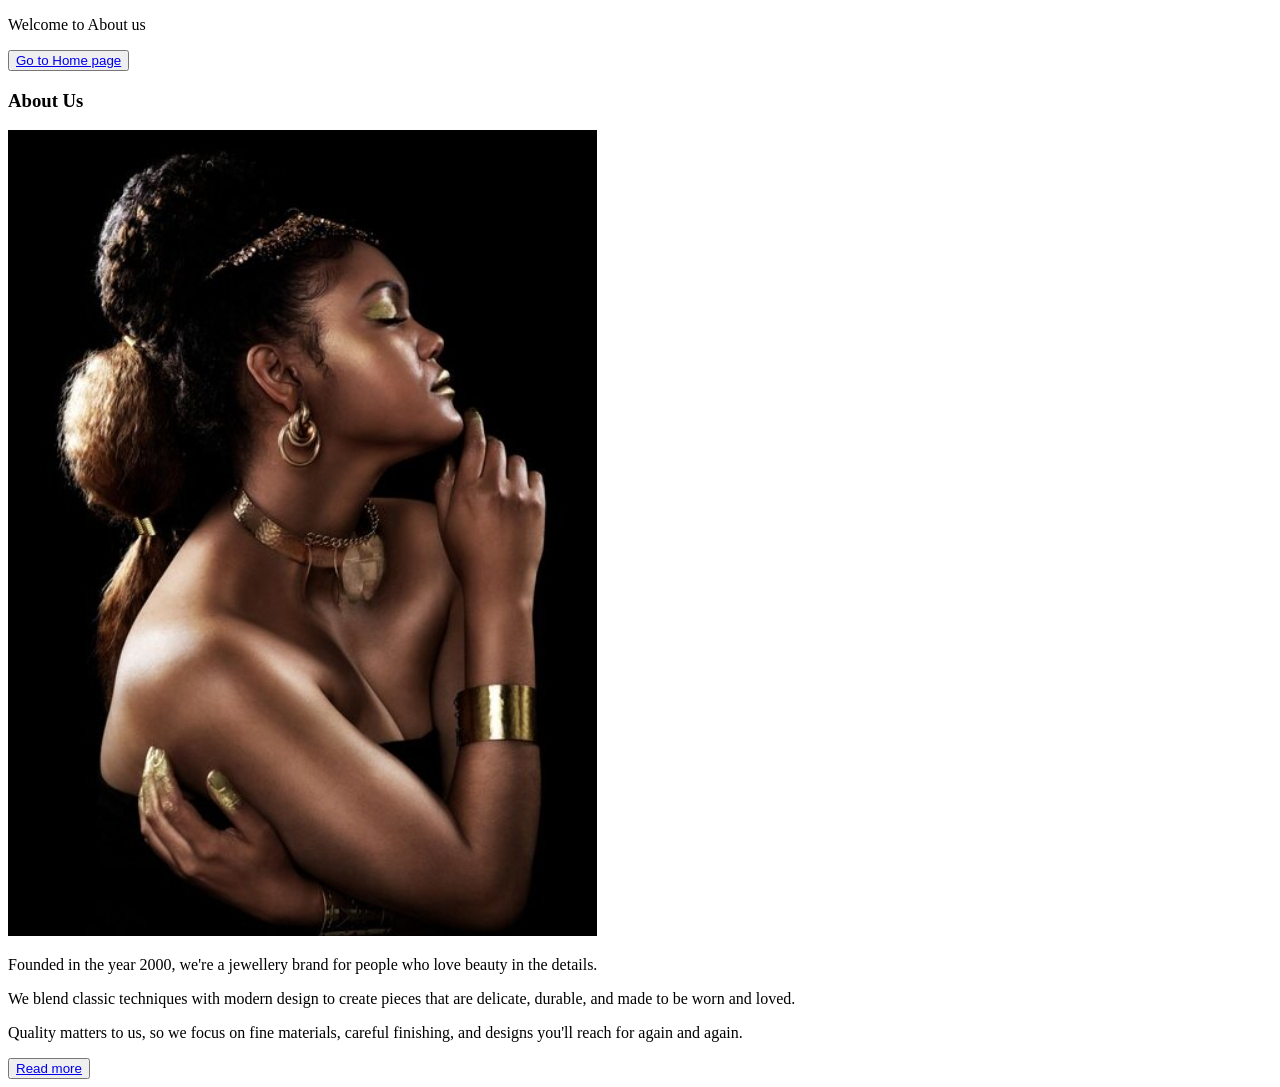
==== aboutus.html @ 871a4c4c "second commit" ====
<!DOCTYPE html>
<html lang="en">
<head>
    <meta charset="UTF-8">
    <meta name="viewport" content="width=device-width, initial-scale=1.0">
    <link rel="stylesheet" href="./styles.css">
    <title>aboutuspage</title>
</head>
<body>
    <p>Welcome to About us</p>
    <button class="read-btn">
      <a class="read-link" href="./index.html">Go to Home page</a>
    </button>

</body>
</html>
</section> <!-- about section -->
 
    <section class="about-us">
        <h3>About <span class="us-class">Us</span></h3>
            <div class="about-content-wrapper">
 
           
                            <div class="left-about-us"><div>
                    <img class="about-image" src="about us img.jpeg" alt="students in class"/>
                </div>
 
 
                             </div>
 
                          <div class="right-about-us">
               
                   <p class="water-para">
 
                    Founded in the year 2000, we're a jewellery brand for people who love beauty in the details. 
                   </p>
                    <p class="middle-para">
                   We blend classic techniques with modern design to create pieces that are delicate, durable, and made to be worn and loved. 
                    </p>
                     <p>
                    Quality matters to us, so we focus on fine materials, careful finishing, and designs you'll reach for again and again.
                   </p>
                   <button class="read-btn">
                      <a class="read-link" href="./aboutus.html">Read more</a>
                   </button>
 
                           </div>
 
             </div>
 
         </section>
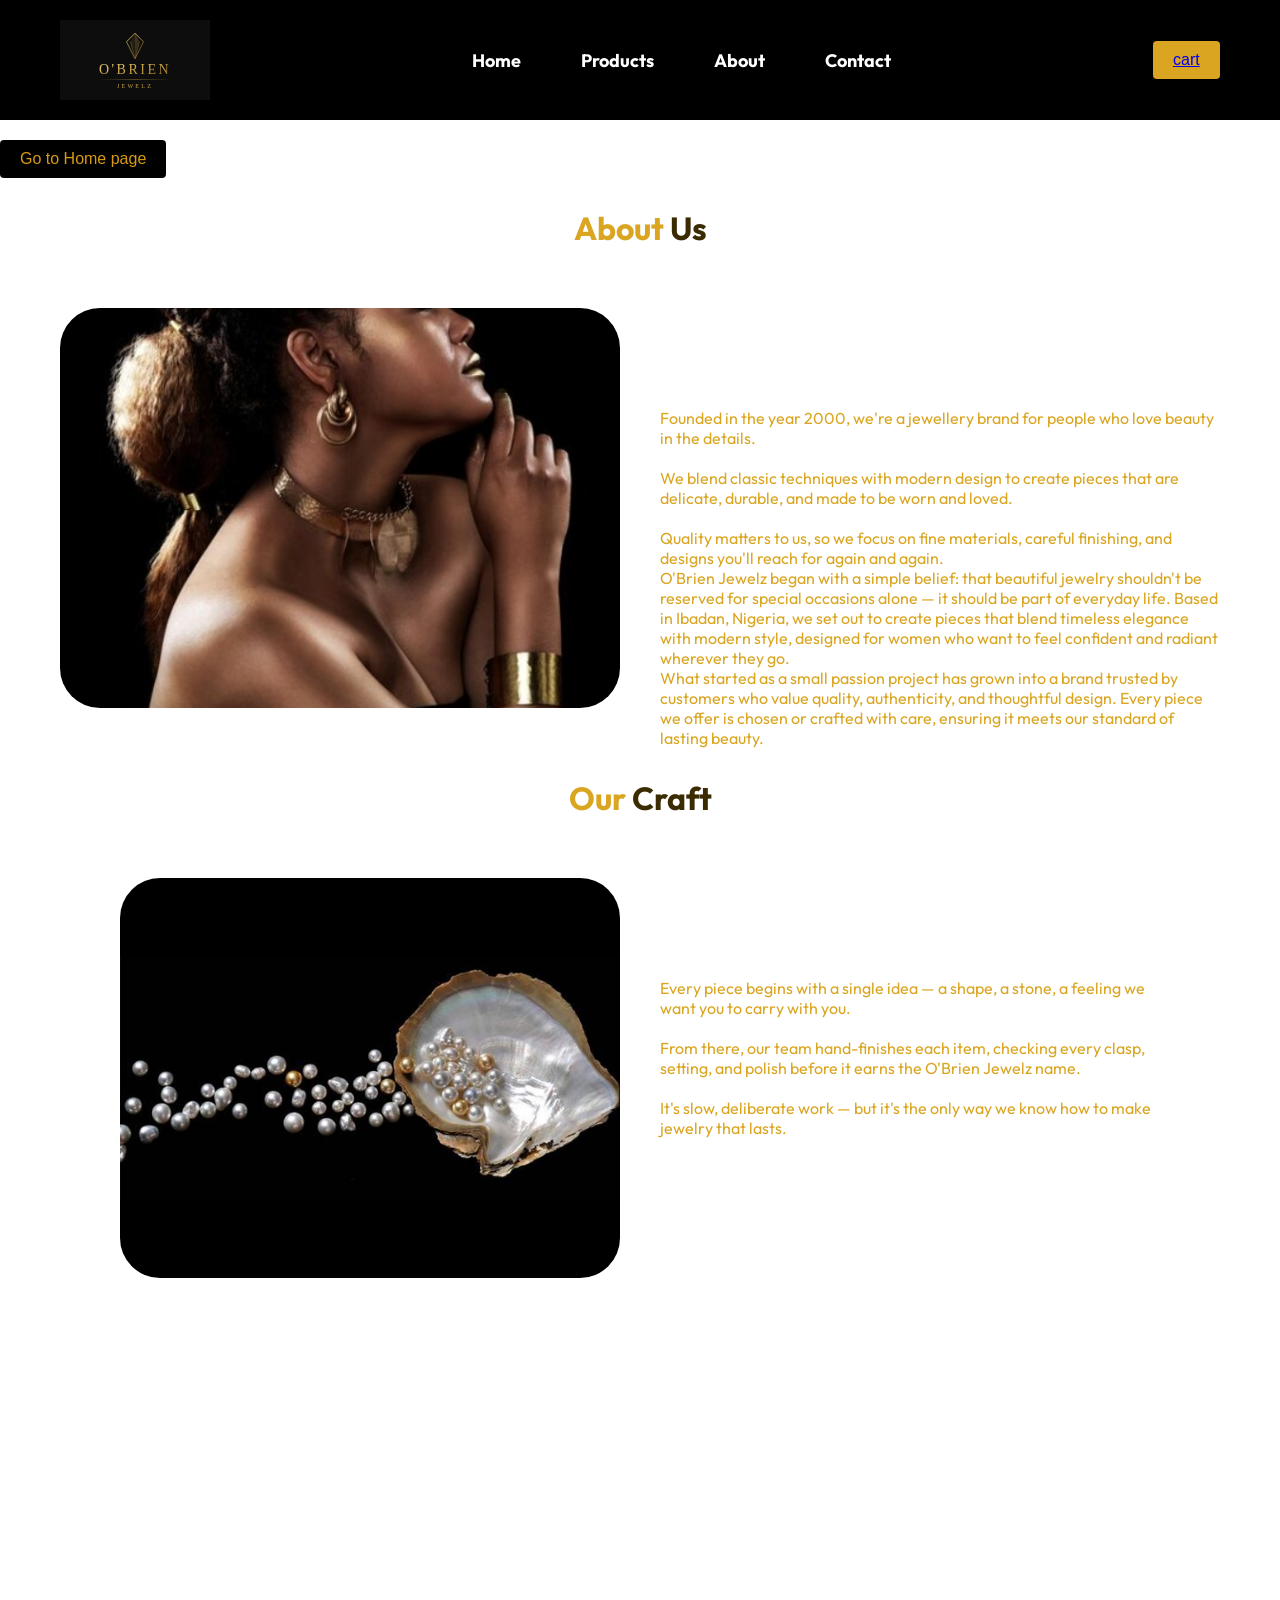
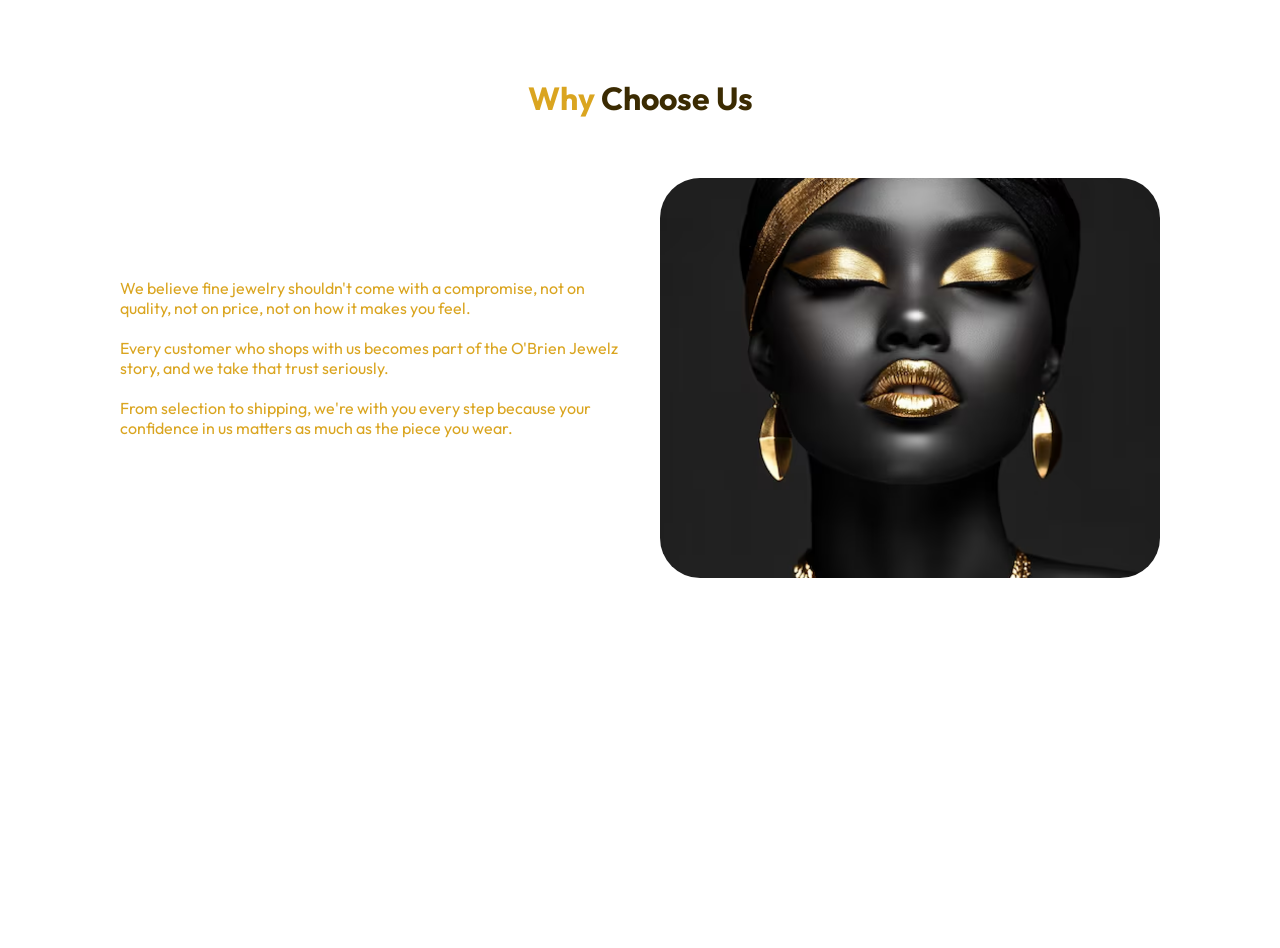
==== commit 4220aac5: "riter" ====
--- a/aboutus.html
+++ b/aboutus.html
@@ -3,11 +3,37 @@
 <head>
     <meta charset="UTF-8">
     <meta name="viewport" content="width=device-width, initial-scale=1.0">
-    <link rel="stylesheet" href="./styles.css">
+    <link rel="stylesheet" href="./aboutstyles.css">
+    <link rel="stylesheet" href="style.css">
+
     <title>aboutuspage</title>
 </head>
-<body>
-    <p>Welcome to About us</p>
+<body>   </style>
+    <!-- Navigation -->
+   <nav>
+     <img class="navbar-brand" src="/obrien_jewelz_logo.svg" width="150" height="100" alt="O'Brien Jewelz logo">
+      <Ul>
+           
+           <li id="nav-blissis"><a class="nav-link" href="index.html">Home</a></li>
+           <li id="nav-blissis"><a class="nav-link" href="products.html">Products</a></li>
+           <li id="nav-blissis"><a class="nav-link" href="aboutus.html">About</a></li>
+           <li id="nav-blissis"><a class="nav-link" href="contact.html">Contact</a></li>
+
+      </Ul> <style>
+        ul{
+            display: flex;
+            gap: 60px;
+        }
+
+    </style>
+
+      <button class="cart-btn">
+        <a href="#cart">
+            cart
+        </a>
+      </button>
+   </nav>
+
     <button class="read-btn">
       <a class="read-link" href="./index.html">Go to Home page</a>
     </button>
@@ -40,12 +66,76 @@
                      <p>
                     Quality matters to us, so we focus on fine materials, careful finishing, and designs you'll reach for again and again.
                    </p>
-                   <button class="read-btn">
-                      <a class="read-link" href="./aboutus.html">Read more</a>
-                   </button>
+                    <p>
+                     O'Brien Jewelz began with a simple belief: that beautiful jewelry
+                     shouldn't be reserved for special occasions alone — it should be part
+                      of everyday life. Based in Ibadan, Nigeria, we set out to create pieces
+                        that blend timeless elegance with modern style, designed for women who
+                       want to feel confident and radiant wherever they go.
+                     </p>
+                      <p>
+                       What started as a small passion project has grown into a brand trusted
+                       by customers who value quality, authenticity, and thoughtful design.
+                       Every piece we offer is chosen or crafted with care, ensuring it meets
+                       our standard of lasting beauty.
+                      </p>
+
  
                            </div>
  
-             </div>
- 
-         </section>+             </div><!-- Our Craft -->
+<section class="about-us">
+    <h3>Our <span class="us-class">Craft</span></h3>
+    <div class="about-content-wrapper">
+
+        <div class="left-about-us">
+            <div>
+                <img class="about-image" src="craftimg.jpg" alt="jewelry crafting process"/>
+            </div>
+        </div>
+
+        <div class="right-about-us">
+            <p class="water-para">
+                Every piece begins with a single idea — a shape, a stone, a feeling
+                we want you to carry with you.
+            </p>
+            <p class="middle-para">
+                From there, our team hand-finishes each item, checking every clasp,
+                setting, and polish before it earns the O'Brien Jewelz name.
+            </p>
+            <p>
+                It's slow, deliberate work — but it's the only way we know how to
+                make jewelry that lasts.
+            </p>
+        </div>
+
+    </div>
+</section>
+
+<!-- Why Choose Us (reversed layout: text left, image right) -->
+<section class="about-us reverse">
+    <h3>Why <span class="us-class">Choose Us</span></h3>
+    <div class="about-content-wrapper reverse">
+
+        <div class="right-about-us">
+            <p class="water-para">
+                We believe fine jewelry shouldn't come with a compromise, not on quality, not on price, not on how it makes you feel.
+            </p>
+            <p class="middle-para">
+                Every customer who shops with us becomes part of the O'Brien
+                Jewelz story, and we take that trust seriously.
+            </p>
+            <p>
+                From selection to shipping, we're with you every step
+                because your confidence in us matters as much as the piece you wear.
+            </p>
+        </div>
+
+        <div class="left-about-us">
+            <div>
+                <img class="about-image" src="woman-with-gold-eyes-gold-jewelry_985118-1355.avif" alt="customer trying on jewelry"/>
+            </div>
+        </div>
+
+    </div>
+</section>
--- a/style.css
+++ b/style.css
@@ -0,0 +1,428 @@
+@import url('https://fonts.googleapis.com/css2?family=Outfit:wght@100..900&display=swap');
+
+*{
+    padding: 0;
+    margin: 0;
+    box-sizing: border-box;
+    scroll-behavior: smooth;
+}
+
+body{
+     font-family: "Outfit", sans-serif;
+  font-optical-sizing: auto;
+  font-style: normal;
+}
+nav{
+    display: flex;
+    width: 100%;
+    align-items: center;
+    padding: 10px 60px;
+    justify-content: space-between;
+    background-color:black;
+    color: goldenrod;
+}
+.navbar-brand{
+  width: 150px;
+  height: 100px;
+
+}
+#nav-blissis{
+  list-style-type: none;
+}
+.nav-link{
+  color: white;
+  text-decoration: none;
+  font-size: 18px;
+  font-weight: bold;
+}
+.nav-link:hover{
+  color: goldenrod;
+}
+
+.cart-btn{
+  background-color:goldenrod;
+  color: rgb(12, 9, 1);
+  border: none;
+  padding: 10px 20px;
+  font-size: 16px;
+  cursor: pointer;
+  border-radius: 4px;
+  text-decoration: none;
+}
+button{
+    background-color: black;
+    color: goldenrod;
+    border: none;
+    padding: 10px 20px;
+    font-size: 16px;
+    cursor: pointer;
+    border-radius: 4px;
+    transition-duration: ease;
+
+  animation-name: pulseAnimation;
+  animation-duration: 1s;
+  animation-timing-function: ease;
+  animation-iteration-count: infinite;
+  animation-direction: normal;
+  animation-fill-mode: both;
+}
+
+button:hover{
+    background-color: goldenrod;
+    color: black;
+}
+.hero{
+    height: 90vh;
+    display: flex;
+    align-items: center;
+    justify-content: center;
+   
+    background-color: aqua;
+    background: linear-gradient(to top, black,rgba(0, 0, 0, 0.5)),  url(https://images.pexels.com/photos/3865907/pexels-photo-3865907.jpeg);
+     background-size: cover;
+    background-position: center;
+}
+.hero-title{
+    text-align: center;
+    display: flex;
+    flex-direction: column;
+    gap: 20px;
+    color: goldenrod;
+    text-size-adjust: 40px;
+    font-size: 3rem;
+}
+.hero-subtitle{
+text-align:center;
+display: flex;
+margin-top:10px;
+color: goldenrod;
+flex-direction: column;
+}
+.product-container{
+  display: flex;
+  flex-wrap: wrap;
+}
+  
+#products{
+  display: flex;
+  flex-wrap: wrap;
+  justify-content: center;
+  gap: 10px;
+  padding: 20px;
+}
+.collect{
+ font-weight: bold; 
+  padding: 20px;
+  border-radius: 0px;
+  border: none;
+  background-size: 10%;
+  text-align: center;
+  justify-content: center;
+  background-color:  goldenrod;;
+}
+.shop-btn{
+display: flex;
+justify-content: center;
+color: goldenrod;
+border: none;
+padding: 10px 20px;
+font-size: 16px;
+cursor: pointer;
+border-radius: 4px;
+align-items: center;
+}
+/* about starts here */
+.about-us{
+    width: 100%;
+    background-color: solid black;
+
+    height: 100vh;
+   padding: 30px 60px;
+   color: goldenrod;
+}
+.about-us h3{
+    font-size: 2rem;
+    text-align: center;
+ 
+}
+.us-class{
+    color: rgb(59, 43, 2);
+}
+.five-con{
+    color: yellow;
+}
+.about-image{
+    width: 100%;
+    height: 400px;
+    border-radius:40px ;
+    object-fit: cover;
+}
+.about-content-wrapper{
+    display: flex;
+    gap: 40px;
+    margin-top: 60px;
+}
+.left-about-us{
+    width: 50%;
+}
+.right-about-us{
+    width: 50%;
+}
+.water-para{
+    margin-top: 100px;
+}
+.middle-para{
+    margin-top: 20px;
+    margin-bottom: 20px;
+}
+ 
+ 
+.read-link{
+    text-decoration: none;
+    color:  rgb(216, 154, 19);
+ 
+}
+.read-link:hover{
+    color: rgb(0, 0, 0);
+}
+.read-btn{
+      background-color: black;
+    color: goldenrod;
+    border: none;
+    padding: 10px 20px;
+    font-size: 16px;
+    cursor: pointer;
+    border-radius: 4px;
+    transition-duration: ease;
+    gap:10px;
+    margin-top: 20px;
+}
+ 
+.read-btn:hover{
+   background-color: goldenrod;
+    color: black;
+}
+.first-wrapper{
+    display: flex;
+   align-items: start;
+   justify-content: end;
+   gap: 20px;
+    margin-bottom: 90px;
+    background-color:   goldenrod;
+    height: 100vh;
+
+}
+.ring{
+   width: 300px;
+    height: 400px;
+    box-shadow: 0capx 8px 8px rgba(0, 0, 0, 0.2);
+    image-orientation: 40grad;
+    align-items: center;   
+     box-shadow: 1px 2px 5px rgba(32, 31, 31, 0.299);
+     margin-left: 30px;
+}
+.necklace-img{
+    width: 300px;
+    height: 400px;   
+     box-shadow: 1px 2px 5px rgba(32, 31, 31, 0.299);
+     margin-left: 30px;
+}
+.earring-img{
+    width: 300px;
+    height: 400px;
+ box-shadow: 1px 2px 5px rgba(32, 31, 31, 0.299);
+margin-left: 50px;
+}
+.earing{
+    margin-left: 50px;
+}
+#contact
+{
+    width: 100%;
+    height: 100vh;
+    background-color: black;
+    color: goldenrod;
+    padding: 30px 60px;
+}
+.contact-heading{
+    text-align: center;
+    font-size: 2rem;
+    margin-bottom: 20px;  
+    display: flex;
+    justify-content: center; 
+}
+.contact-info{
+    display: flex;
+    justify-content:center;
+    margin-top: 20px;
+}
+.contact-form{
+    display: flex;
+    flex-direction: column;
+    gap: 10px;
+    margin-top: 20px;
+    width: 50%;
+    margin-left: 25%;
+    border-radius: 10px;
+}
+.loc{
+    gap: 20px;
+    m
+}
+.send-button{
+  background-color: black;
+    color: goldenrod;
+    border: none;
+    padding: 10px 20px;
+    font-size: 16px;
+    cursor: pointer;
+    border-radius: 4px;
+    transition-duration: ease;
+    height: 10vh;
+}
+
+@keyframes pulseAnimation {
+  0%, 100% { transform: scale(1); }
+  50% { transform: scale(1.15); }
+}
+
+.element {
+  animation-name: pulseAnimation;
+  animation-duration: 1s;
+  animation-timing-function: ease;
+  animation-iteration-count: infinite;
+  animation-direction: normal;
+  animation-fill-mode: both;
+}
+.footer{
+    background-color: black;
+    color: goldenrod;
+    text-align: center;
+    padding: 20px;
+    position: relative;
+    bottom: 0;
+    width: 100%;
+}/* ============================
+   RESPONSIVE / MEDIA QUERIES
+   ============================ */
+
+/* ----- Tablets (≤1024px) ----- */
+@media (max-width: 1024px) {
+  .products {
+    padding: 20px 25px 60px;
+  }
+
+  .first-wrapper {
+    gap: 20px;
+  }
+
+  .about-content-wrapper {
+    gap: 30px;
+  }
+
+  .hero-title {
+    font-size: 2.6rem;
+  }
+}
+
+/* ----- Small tablets / large phones (≤768px) ----- */
+@media (max-width: 768px) {
+  nav {
+    flex-direction: column;
+    gap: 15px;
+    padding: 15px 20px;
+  }
+
+  nav ul {
+    gap: 20px;
+    flex-wrap: wrap;
+    justify-content: center;
+  }
+
+  .hero {
+    padding: 70px 20px;
+  }
+
+  .hero-title {
+    font-size: 2.2rem;
+    letter-spacing: 3px;
+  }
+
+  .hero-subtitle {
+    font-size: 0.95rem;
+    padding: 0 10px;
+  }
+
+  .collect {
+    font-size: 1.6rem;
+  }
+
+  .first-wrapper {
+    flex-direction: column;
+    align-items: center;
+  }
+
+  .sateur-paris,
+  .product-card,
+  .first-wrapper > div {
+    width: 90%;
+    max-width: 320px;
+  }
+
+  /* Stack image + text sections */
+  .about-content-wrapper,
+  .about-content-wrapper.reverse {
+    flex-direction: column;
+    text-align: center;
+  }
+
+  .about-image {
+    height: 260px;
+  }
+
+  .contact-form {
+    width: 100%;
+    padding: 0 10px;
+  }
+}
+
+/* ----- Mobile phones (≤480px) ----- */
+@media (max-width: 480px) {
+  .hero-title {
+    font-size: 1.8rem;
+    letter-spacing: 2px;
+  }
+
+  .hero-subtitle {
+    font-size: 0.85rem;
+  }
+
+  .shop-btn button,
+  .cta-button {
+    padding: 10px 24px;
+    font-size: 0.75rem;
+  }
+
+  nav ul {
+    gap: 15px;
+  }
+
+  .nav-link {
+    font-size: 0.75rem;
+  }
+
+  .navbar-brand {
+    width: 100px;
+    height: auto;
+  }
+
+  .about-us h3,
+  .contact-heading {
+    font-size: 1.5rem;
+  }
+
+  .cart-btn {
+    padding: 6px 14px;
+    font-size: 0.7rem;
+  }
+}
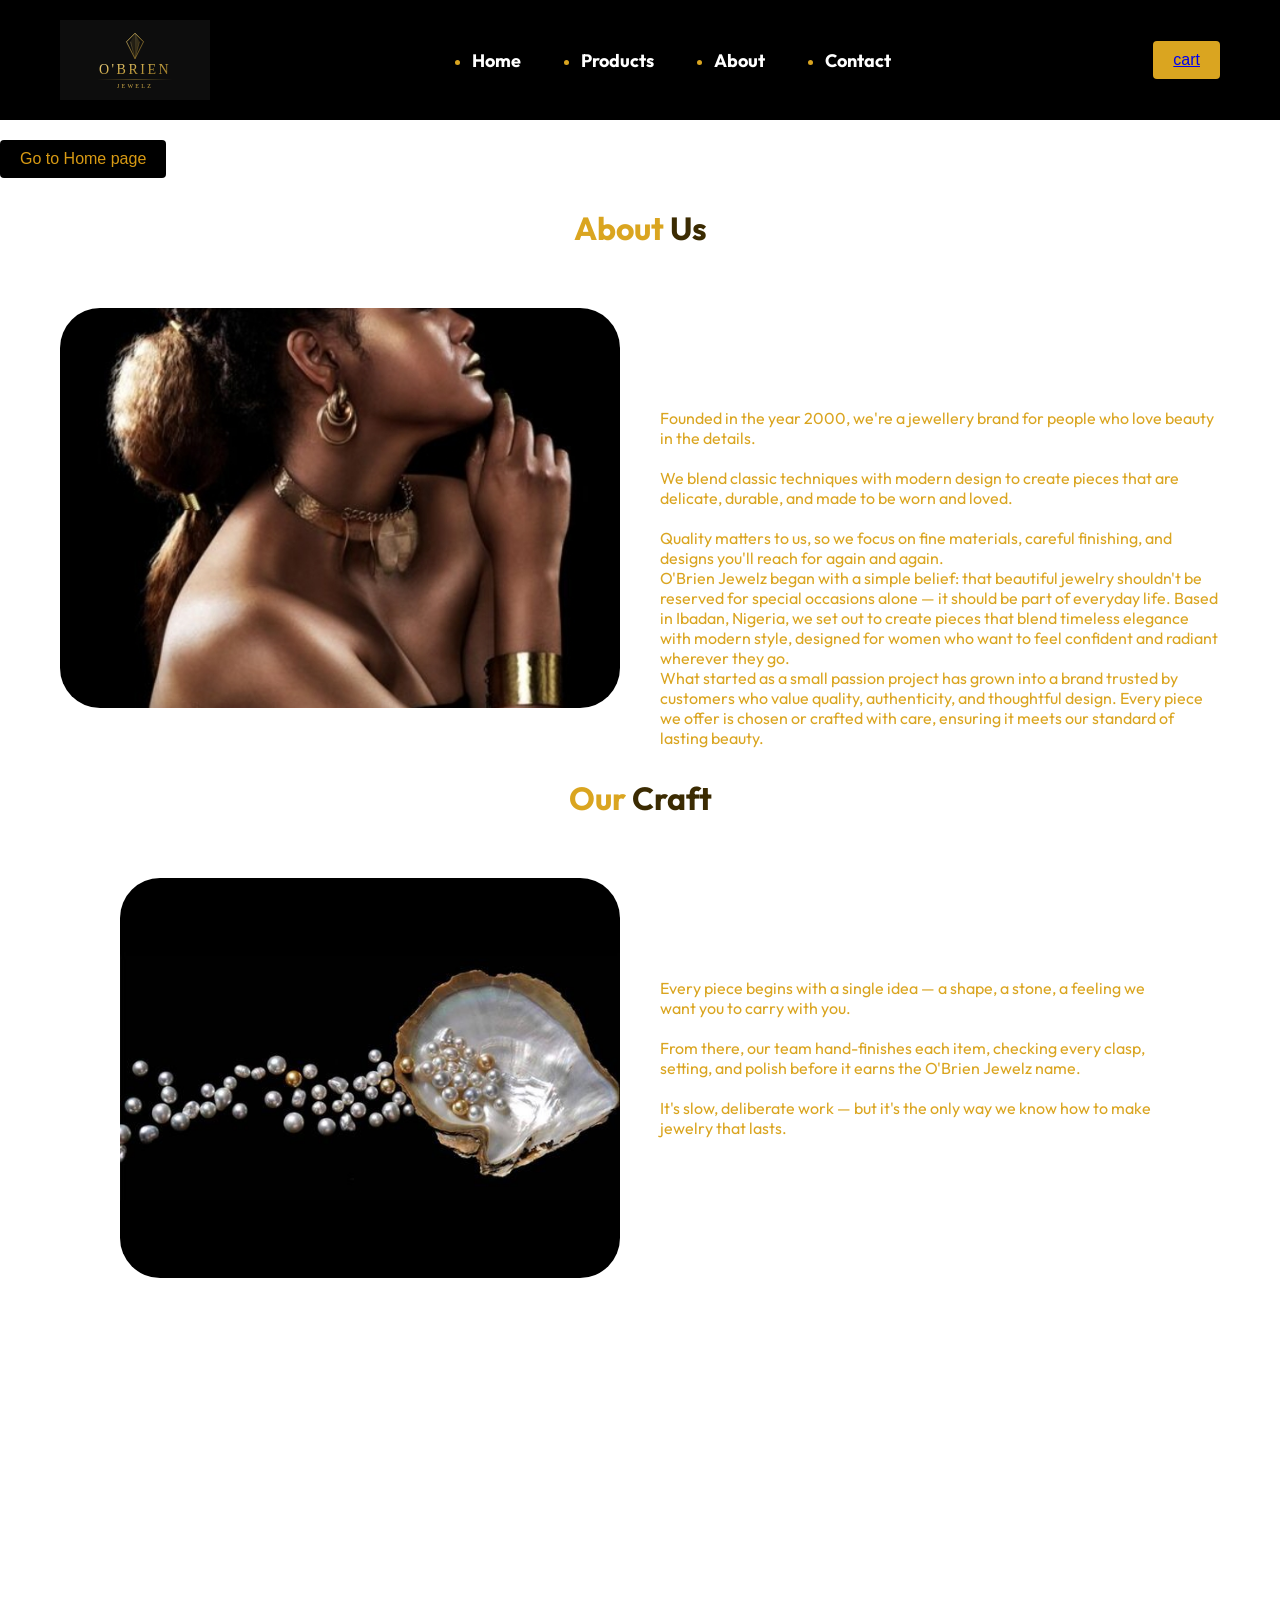
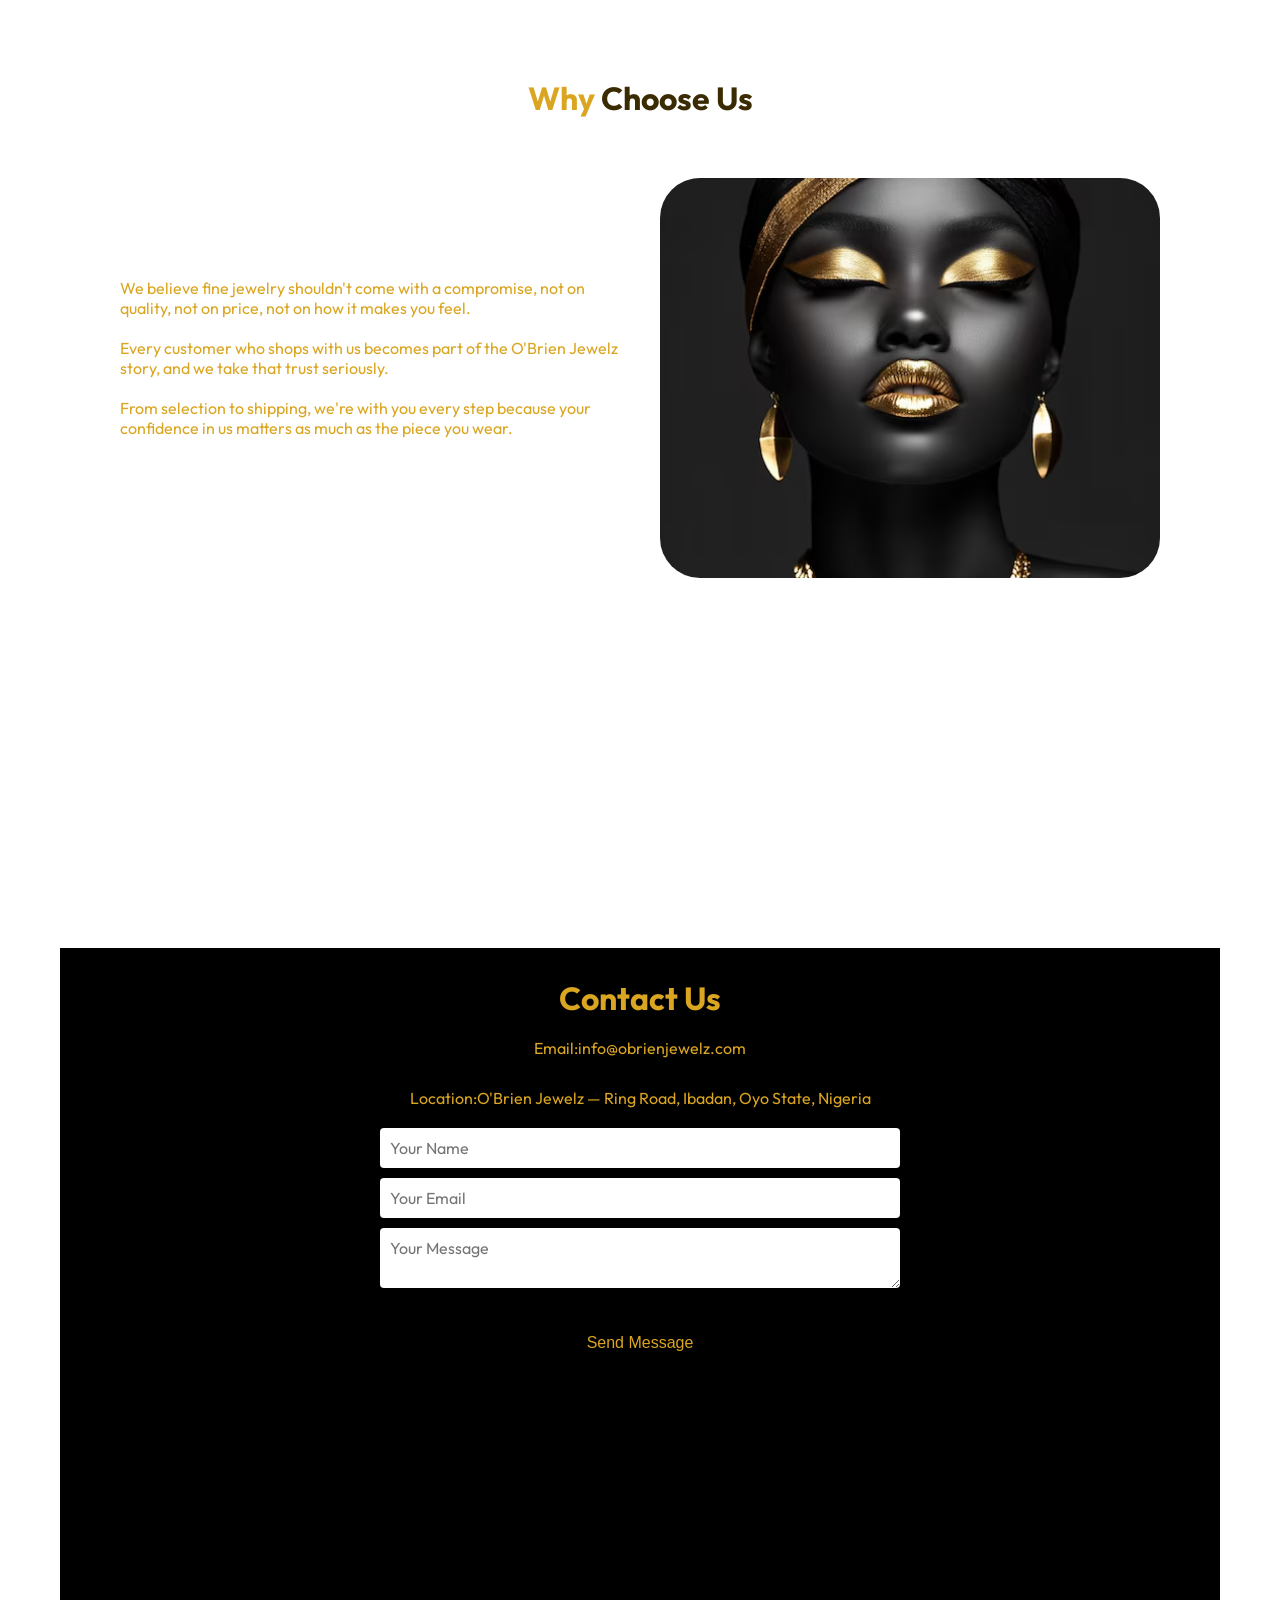
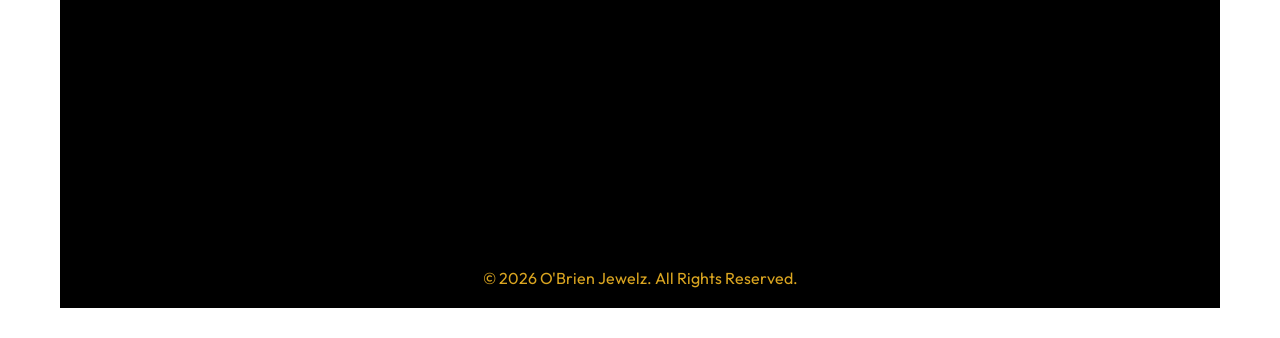
==== commit c4988889: "second commit" ====
--- a/aboutus.html
+++ b/aboutus.html
@@ -18,8 +18,11 @@
            <li id="nav-blissis"><a class="nav-link" href="products.html">Products</a></li>
            <li id="nav-blissis"><a class="nav-link" href="aboutus.html">About</a></li>
            <li id="nav-blissis"><a class="nav-link" href="contact.html">Contact</a></li>
-
-      </Ul> <style>
+           
+   
+      </Ul>
+                     <img class="menu-icon" src="./asset/menuicon.png" width="150" height="100" alt="O'Brien Jewelz logo">
+       <style>
         ul{
             display: flex;
             gap: 60px;
@@ -139,3 +142,40 @@
 
     </div>
 </section>
+  <!-- Contact -->
+
+    <section id="contact" class="contact">
+
+        <h2 class="contact-heading">Contact Us</h2>
+<div class="contact-info">
+        <p class= email>Email:info@obrienjewelz.com</p> <br/>
+      
+        <p class=" loc">Location:O'Brien Jewelz — Ring Road, Ibadan, Oyo State, Nigeria</p>
+    </div>
+        <form class="contact-form">
+
+            <input type="text" placeholder="Your Name" required>
+
+            <input type="email" placeholder="Your Email" required>
+            <textarea placeholder="Your Message"></textarea>
+
+ <button class="send-button" type="submit">Send Message</button>
+
+        </form>
+
+    </section>
+
+    <!-- Footer -->
+
+    <footer class="footer">
+
+        <p>&copy; 2026 O'Brien Jewelz. All Rights Reserved.</p>
+        
+        <script src="https://unpkg.com/aos@2.3.1/dist/aos.js"></script>
+<script>
+  AOS.init();
+</script>
+</body>
+</html>
+<style>
+   
--- a/style.css
+++ b/style.css
@@ -11,6 +11,7 @@
      font-family: "Outfit", sans-serif;
   font-optical-sizing: auto;
   font-style: normal;
+  overflow-x: hidden;
 }
 nav{
     display: flex;
@@ -20,13 +21,19 @@
     justify-content: space-between;
     background-color:black;
     color: goldenrod;
+    position: relative;
 }
 .navbar-brand{
   width: 150px;
   height: 100px;
 
 }
-#nav-blissis{
+#nav-list{
+  display: flex;
+  gap: 60px;
+  list-style-type: none;
+}
+.nav-item{
   list-style-type: none;
 }
 .nav-link{
@@ -71,6 +78,19 @@
     background-color: goldenrod;
     color: black;
 }
+
+/* Hamburger icon, hidden on desktop */
+.menu-icon{
+    display: none;
+    background: transparent;
+    border: none;
+    padding: 6px;
+    animation: none;
+}
+.menu-icon:hover{
+    background: transparent;
+}
+
 .hero{
     height: 90vh;
     display: flex;
@@ -82,14 +102,17 @@
      background-size: cover;
     background-position: center;
 }
+.hero-content{
+    padding: 0 20px;
+    max-width: 700px;
+}
 .hero-title{
     text-align: center;
     display: flex;
     flex-direction: column;
     gap: 20px;
     color: goldenrod;
-    text-size-adjust: 40px;
-    font-size: 3rem;
+    font-size: 40px;
 }
 .hero-subtitle{
 text-align:center;
@@ -103,12 +126,14 @@
   flex-wrap: wrap;
 }
   
-#products{
+.products{
   display: flex;
   flex-wrap: wrap;
   justify-content: center;
   gap: 10px;
-  padding: 20px;
+  background: goldenrod;
+
+  object-fit: cover;
 }
 .collect{
  font-weight: bold; 
@@ -120,23 +145,25 @@
   justify-content: center;
   background-color:  goldenrod;;
 }
-.shop-btn{
+.shop-btn-wrap{
 display: flex;
 justify-content: center;
+margin-top: 20px;
+}
+.shop-btn{
 color: goldenrod;
 border: none;
 padding: 10px 20px;
 font-size: 16px;
 cursor: pointer;
 border-radius: 4px;
-align-items: center;
 }
 /* about starts here */
 .about-us{
     width: 100%;
-    background-color: solid black;
-
-    height: 100vh;
+    /* background-color: black; */
+
+    min-height: 100vh;
    padding: 30px 60px;
    color: goldenrod;
 }
@@ -193,7 +220,7 @@
     font-size: 16px;
     cursor: pointer;
     border-radius: 4px;
-    transition-duration: ease;
+    transition-timing-functionf: ease;
     gap:10px;
     margin-top: 20px;
 }
@@ -205,41 +232,49 @@
 .first-wrapper{
     display: flex;
    align-items: start;
-   justify-content: end;
-   gap: 20px;
+   justify-content: center;
+   flex-wrap: wrap;
+   gap: 60px;
     margin-bottom: 90px;
     background-color:   goldenrod;
-    height: 100vh;
+    min-height: 100vh;
+    padding: 40px 60px;
+
 
 }
 .ring{
    width: 300px;
     height: 400px;
-    box-shadow: 0capx 8px 8px rgba(0, 0, 0, 0.2);
+    box-shadow: 0 8px 8px rgba(0, 0, 0, 0.2);
     image-orientation: 40grad;
     align-items: center;   
      box-shadow: 1px 2px 5px rgba(32, 31, 31, 0.299);
-     margin-left: 30px;
+     
 }
 .necklace-img{
     width: 300px;
     height: 400px;   
      box-shadow: 1px 2px 5px rgba(32, 31, 31, 0.299);
-     margin-left: 30px;
+    
 }
 .earring-img{
     width: 300px;
     height: 400px;
  box-shadow: 1px 2px 5px rgba(32, 31, 31, 0.299);
-margin-left: 50px;
-}
-.earing{
-    margin-left: 50px;
+
+}
+.lux-neck{
+    width: 300px;
+    height: 400px;
+}
+.img-luxear{
+     width: 300px;
+    height: 400px;
 }
 #contact
 {
     width: 100%;
-    height: 100vh;
+    min-height: 100vh;
     background-color: black;
     color: goldenrod;
     padding: 30px 60px;
@@ -252,8 +287,7 @@
     justify-content: center; 
 }
 .contact-info{
-    display: flex;
-    justify-content:center;
+
     margin-top: 20px;
 }
 .contact-form{
@@ -265,9 +299,21 @@
     margin-left: 25%;
     border-radius: 10px;
 }
+.contact-form input,
+.contact-form textarea{
+    padding: 10px;
+    border-radius: 4px;
+    border: none;
+    font-family: inherit;
+    font-size: 16px;
+}
+.email{
+    margin-bottom: 10px;
+    text-align:center;
+}
 .loc{
-    gap: 20px;
-    m
+    
+    text-align: center;
 }
 .send-button{
   background-color: black;
@@ -302,127 +348,160 @@
     position: relative;
     bottom: 0;
     width: 100%;
-}/* ============================
-   RESPONSIVE / MEDIA QUERIES
+}
+
+/* ============================
+   TABLET (<= 1024px)
    ============================ */
-
-/* ----- Tablets (≤1024px) ----- */
-@media (max-width: 1024px) {
-  .products {
-    padding: 20px 25px 60px;
-  }
-
-  .first-wrapper {
-    gap: 20px;
-  }
-
-  .about-content-wrapper {
-    gap: 30px;
-  }
-
-  .hero-title {
-    font-size: 2.6rem;
-  }
-}
-
-/* ----- Small tablets / large phones (≤768px) ----- */
-@media (max-width: 768px) {
-  nav {
-    flex-direction: column;
-    gap: 15px;
-    padding: 15px 20px;
-  }
-
-  nav ul {
-    gap: 20px;
-    flex-wrap: wrap;
-    justify-content: center;
-  }
-
-  .hero {
-    padding: 70px 20px;
-  }
-
-  .hero-title {
-    font-size: 2.2rem;
-    letter-spacing: 3px;
-  }
-
-  .hero-subtitle {
-    font-size: 0.95rem;
-    padding: 0 10px;
-  }
-
-  .collect {
-    font-size: 1.6rem;
-  }
-
-  .first-wrapper {
-    flex-direction: column;
-    align-items: center;
-  }
-
-  .sateur-paris,
-  .product-card,
-  .first-wrapper > div {
-    width: 90%;
-    max-width: 320px;
-  }
-
-  /* Stack image + text sections */
-  .about-content-wrapper,
-  .about-content-wrapper.reverse {
-    flex-direction: column;
-    text-align: center;
-  }
-
-  .about-image {
-    height: 260px;
-  }
-
-  .contact-form {
-    width: 100%;
-    padding: 0 10px;
-  }
-}
-
-/* ----- Mobile phones (≤480px) ----- */
-@media (max-width: 480px) {
-  .hero-title {
-    font-size: 1.8rem;
-    letter-spacing: 2px;
-  }
-
-  .hero-subtitle {
-    font-size: 0.85rem;
-  }
-
-  .shop-btn button,
-  .cta-button {
-    padding: 10px 24px;
-    font-size: 0.75rem;
-  }
-
-  nav ul {
-    gap: 15px;
-  }
-
-  .nav-link {
-    font-size: 0.75rem;
-  }
-
-  .navbar-brand {
-    width: 100px;
-    height: auto;
-  }
-
-  .about-us h3,
-  .contact-heading {
-    font-size: 1.5rem;
-  }
-
-  .cart-btn {
-    padding: 6px 14px;
-    font-size: 0.7rem;
-  }
-}
+@media (max-width: 1024px){
+    nav{
+        padding: 10px 30px;
+    }
+    #nav-list{
+        gap: 30px;
+    }
+    .nav-link{
+        font-size: 16px;
+    }
+    .hero-title{
+        font-size: 34px;
+    }
+    .first-wrapper{
+        gap: 30px;
+        padding: 30px 30px;
+        min-height: auto;
+    }
+    .ring, .necklace-img, .earring-img, .lux-neck, .img-luxear{
+        width: 260px;
+        height: 340px;
+    }
+    .about-us{
+        padding: 30px 30px;
+    }
+    .about-image{
+        height: 320px;
+    }
+    .water-para{
+        margin-top: 0;
+    }
+    .contact-form{
+        width: 70%;
+        margin-left: 15%;
+    }
+}
+
+/* ============================
+   MOBILE (<= 768px)
+   ============================ */
+@media (max-width: 768px){
+    nav{
+        padding: 10px 20px;
+    }
+
+    /* Mobile dropdown nav */
+    #nav-list{
+        display: none;
+        position: absolute;
+        top: 100%;
+        left: 0;
+        right: 0;
+        flex-direction: column;
+        align-items: center;
+        gap: 0;
+        background-color: black;
+        z-index: 20;
+    }
+    #nav-list.nav-open{
+        display: flex;
+    }
+    .nav-item{
+        width: 100%;
+        text-align: center;
+        border-top: 1px solid rgba(218, 165, 32, 0.3);
+    }
+    .nav-link{
+        display: block;
+        padding: 14px 0;
+    }
+
+    .cart-btn{
+        display: none;
+    }
+    .menu-icon{
+        display: block;
+    }
+
+    .hero{
+        height: 80vh;
+    }
+    .hero-title{
+        font-size: 26px;
+    }
+    .hero-subtitle{
+        font-size: 14px;
+    }
+
+    .collect{
+        font-size: 22px;
+    }
+
+    .first-wrapper{
+        flex-direction: column;
+        align-items: center;
+        gap: 40px;
+        padding: 20px;
+        min-height: auto;
+    }
+    .ring, .necklace-img, .earring-img, .lux-neck, .img-luxear{
+        width: 100%;
+        max-width: 320px;
+        height: 360px;
+        border-radius: 20px;
+    }
+
+    .about-us{
+        min-height: auto;
+        padding: 30px 20px;
+    }
+    .about-content-wrapper{
+        width: 100%;
+        height: auto;
+        display: flex;
+        flex-direction: column;
+        align-items: center;
+        justify-content: start;
+        gap: 20px;
+        margin-top: 30px;
+    }
+    .left-about-us, .right-about-us{
+        width: 100%;
+    }
+    .about-image{
+        height: 260px;
+        border-radius: 20px;
+    }
+    .water-para{
+        margin-top: 0;
+    }
+
+    #contact{
+        padding: 30px 20px;
+        min-height: auto;
+    }
+    .contact-form{
+        width: 100%;
+        margin-left: 0;
+    }
+    .loc, .email{
+        font-size: 14px;
+    }
+}
+
+@media (max-width: 420px){
+    .hero-title{
+        font-size: 22px;
+    }
+    .ring, .necklace-img, .earring-img, .lux-neck, .img-luxear{
+        height: 320px;
+    }
+}
